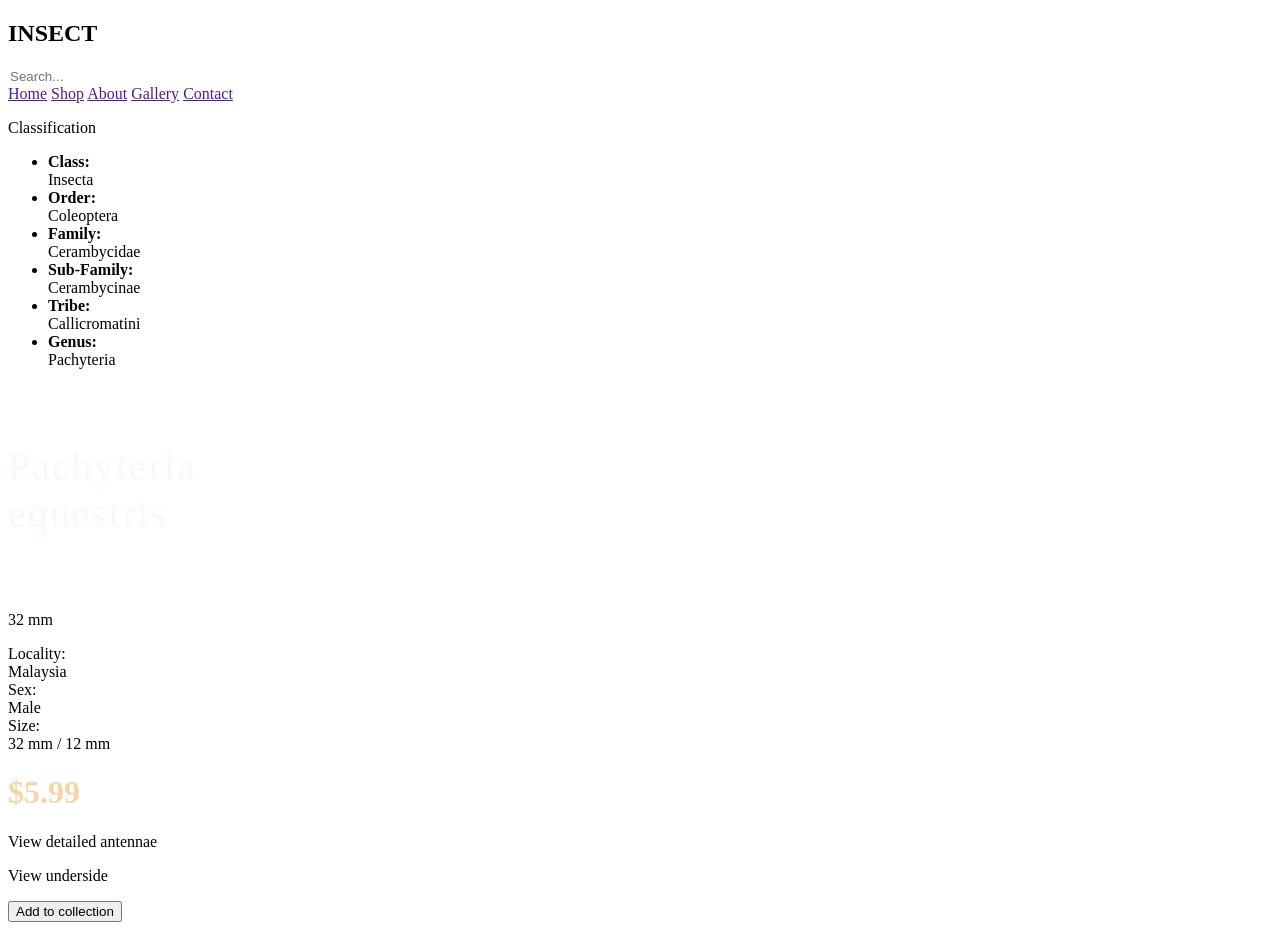
==== A-2.2/index.html @ c6d48043 "Rename index.html to index.html" ====
<!DOCTYPE html>
<html lang="en">

<head>
    <meta charset="UTF-8">
    <meta name="viewport" content="width=device-width, initial-scale=1.0">
    <title>Document</title>
    <link rel="stylesheet" href="style.css">
    <link href="https://cdn.jsdelivr.net/npm/remixicon@4.9.0/fonts/remixicon.css" rel="stylesheet" />
</head>

<body>
    <div class="bg">
        <nav>
            <div class="nleft">
                <h1>INSECT</h1>
                <div class="search">
                    <i class="ri-search-line"></i>
                    <input style="border: none; background: none;" type="text" placeholder="Search...">
                </div>
            </div>
            <div class="nright">
                <a href="">Home</a>
                <a href="">Shop</a>
                <a href="">About</a>
                <a href="">Gallery</a>
                <a href="">Contact</a>
            </div>
        </nav>
        <div class="container">
            <div class="cleft">
                <div class="classification">
                    <p>Classification
                    <p>
                </div>
                <div class="specification">
                    <ul class="details">
                        <li><strong>Class:</strong><br> Insecta</li>
                        <li><strong>Order:</strong><br> Coleoptera</li>
                        <li><strong>Family:</strong> <br>Cerambycidae</li>
                        <li><strong>Sub-Family:</strong> <br>Cerambycinae</li>
                        <li><strong>Tribe:</strong> <br>Callicromatini</li>
                        <li><strong>Genus:</strong> <br>Pachyteria</li>
                    </ul>
                </div>
            </div>
            <div class="ccenter"><img
                    src="https://media.discordapp.net/attachments/1484217795024650410/1502706717836967996/ChatGPT_Image_May_9_2026_12_31_44_PM.png?ex=6a00b030&is=69ff5eb0&hm=7e5d56e68dd65dbc65cb21bde12e5880d8711066db45d248c46de3c16cdeaacb&=&format=webp&quality=lossless&width=468&height=898"
                    alt="">
            </div>
            <div class="cright">
                <p style="font-size:40px; color: #FCF7F6; letter-spacing: 2px;">Pachyteria <br>equestris
                <p>
                <div class="box">
                    <div class="lbox"><img
                            src="https://cdn.discordapp.com/attachments/1484217795024650410/1502762422497312969/ChatGPT_Image_May_9_2026_09_17_05_AM.png?ex=6a00e411&is=69ff9291&hm=315b30cff9edc96627107260ff5a426096bb8cae9fa77dbd26efabad81acb27c"
                            alt=""><P>32 mm</P></div>
                    <div class="rbox">
                        <div class="rbc"><i class="ri-gps-line"></i> Locality:<br>Malaysia</div>
                        <div class="rbc"><i class="ri-men-line"></i> Sex: <br> Male</div>
                        <div class="rbc"><i class="ri-ruler-line"></i> Size: <br> 32 mm / 12 mm</div>
                    </div>
                </div>
                <div class="box2">
                    <h1 style="color: #F5D4A8;">$5.99</h1>
                    <p><i class="ri-toggle-line"></i> View detailed antennae</p>
                    <p><i class="ri-toggle-line"></i> View underside</p>
                    <button>Add to collection</button>
                </div>
            </div>
        </div>
    </div>
</body>

</html>
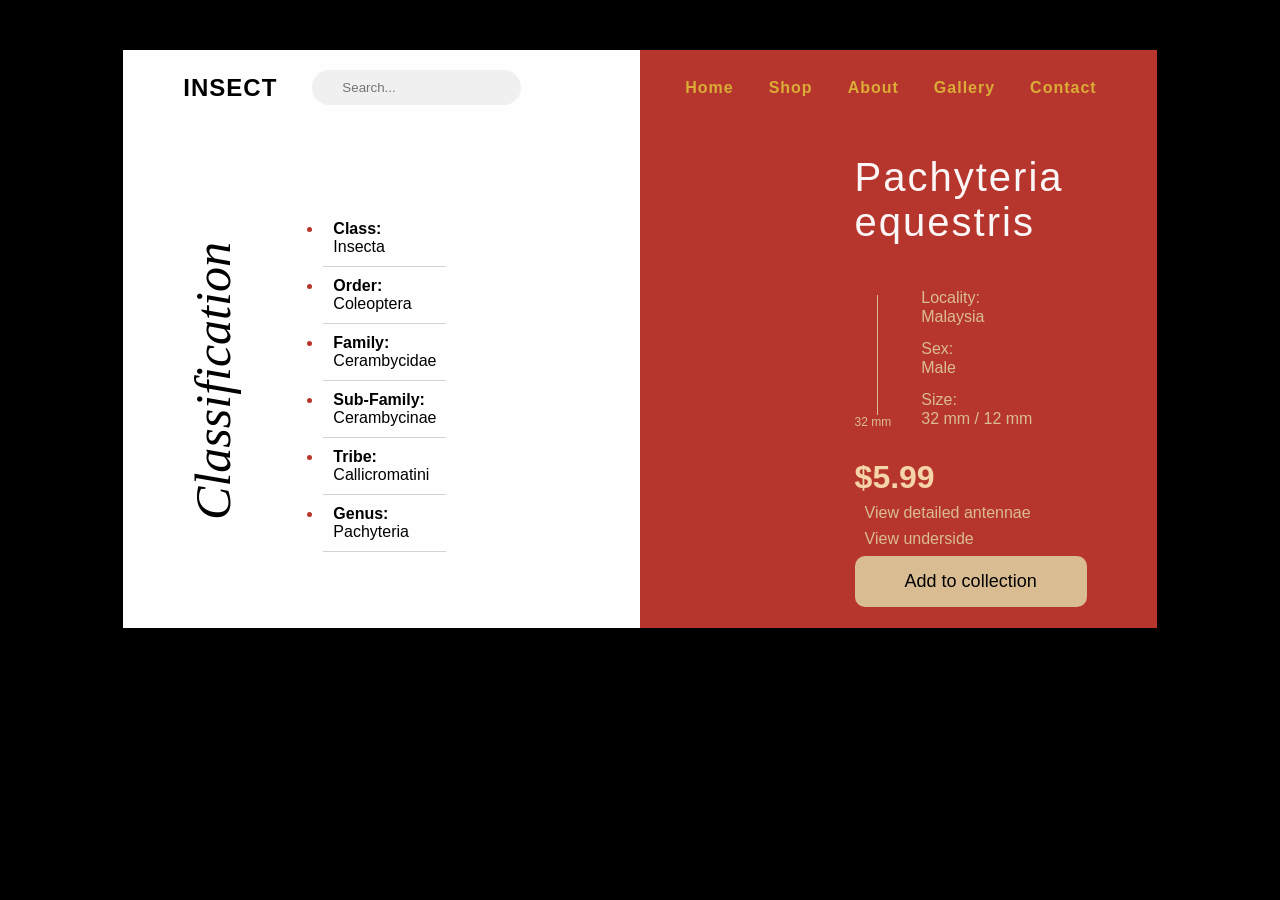
==== commit 94fbe6a0: "Modify index.html for improved layout and favicon Updated the HTML structure and added a favicon." ====
--- a/A-2.2/index.html
+++ b/A-2.2/index.html
@@ -4,8 +4,9 @@
 <head>
     <meta charset="UTF-8">
     <meta name="viewport" content="width=device-width, initial-scale=1.0">
-    <title>Document</title>
+    <title>INSECT</title>
     <link rel="stylesheet" href="style.css">
+    <link rel="shortcut icon" href="assets/bug2.png" type="image/x-icon">
     <link href="https://cdn.jsdelivr.net/npm/remixicon@4.9.0/fonts/remixicon.css" rel="stylesheet" />
 </head>
 
@@ -44,17 +45,15 @@
                     </ul>
                 </div>
             </div>
-            <div class="ccenter"><img
-                    src="https://media.discordapp.net/attachments/1484217795024650410/1502706717836967996/ChatGPT_Image_May_9_2026_12_31_44_PM.png?ex=6a00b030&is=69ff5eb0&hm=7e5d56e68dd65dbc65cb21bde12e5880d8711066db45d248c46de3c16cdeaacb&=&format=webp&quality=lossless&width=468&height=898"
-                    alt="">
+            <div class="ccenter"><img src="assets/bug.png" alt="">
             </div>
             <div class="cright">
                 <p style="font-size:40px; color: #FCF7F6; letter-spacing: 2px;">Pachyteria <br>equestris
                 <p>
                 <div class="box">
-                    <div class="lbox"><img
-                            src="https://cdn.discordapp.com/attachments/1484217795024650410/1502762422497312969/ChatGPT_Image_May_9_2026_09_17_05_AM.png?ex=6a00e411&is=69ff9291&hm=315b30cff9edc96627107260ff5a426096bb8cae9fa77dbd26efabad81acb27c"
-                            alt=""><P>32 mm</P></div>
+                    <div class="lbox"><img src="assets/bug2.png" alt="">
+                        <P>32 mm</P>
+                    </div>
                     <div class="rbox">
                         <div class="rbc"><i class="ri-gps-line"></i> Locality:<br>Malaysia</div>
                         <div class="rbc"><i class="ri-men-line"></i> Sex: <br> Male</div>
--- a/A-2.2/style.css
+++ b/A-2.2/style.css
@@ -0,0 +1,180 @@
+* {
+    margin: 0;
+    padding: 0;
+    box-sizing: border-box;
+}
+
+html,
+body {
+    height: 100%;
+    width: 100%;
+    background-color: black;
+    font-family: 'Lucida Sans', 'Lucida Sans Regular', 'Lucida Grande', 'Lucida Sans Unicode', Geneva, Verdana, sans-serif;
+    padding: 2% 5%;
+}
+
+/* background */
+.bg {
+    padding: 2%;
+    background: linear-gradient(to right, #FEFEFE 50%, #B6362D 50%);
+    border: 1px solid black;
+}
+
+/* nav */
+nav {
+    display: flex;
+    align-items: center;
+    justify-content: space-between;
+    letter-spacing: 1px;
+
+}
+
+.nleft,
+.nright {
+    padding: 0px 40px;
+    display: flex;
+    align-items: center;
+    gap: 35px;
+}
+
+.nleft .search {
+    display: flex;
+    gap: 20px;
+    background-color: #F0F0F0;
+    padding: 10px;
+    border-radius: 30px;
+}
+
+.nright a {
+    font-weight: 900;
+    color: rgb(219, 172, 54);
+    text-decoration: none;
+
+}
+
+/* container */
+
+.container {
+    margin-top: 50px;
+    display: flex;
+    align-items: center;
+    justify-content: space-between;
+    position: relative;
+}
+
+.cleft {
+    display: flex;
+    align-items: center;
+}
+
+.classification {
+    position: absolute;
+    left: -7%;
+    transform: rotate(270deg);
+    font-family: 'Times New Roman', Times, serif;
+    font-style: italic;
+    font-size: 50px;
+    font-weight: 100;
+}
+
+
+.specification {
+    margin-left: 180px;
+    display: flex;
+    flex-direction: column;
+    gap: 25px;
+}
+
+.details li::marker {
+    color: #B6362D
+}
+
+.details li {
+    padding: 10px;
+    border-bottom: 1px solid rgb(215, 209, 209);
+}
+
+.ri-circle-fill {
+    margin-right: 10px;
+}
+
+/* ccenter */
+.ccenter img {
+    width: 280px;
+    height: auto;
+}
+
+/* cright */
+.cright {
+    margin-right: 50px;
+    display: flex;
+    flex-direction: column;
+    gap: 20px;
+}
+
+
+.box {
+    display: flex;
+    gap: 10px;
+}
+
+.lbox {
+    padding: 10px 10px 10px 0px;
+    display: flex;
+    flex-direction: column;
+    align-items: center;
+    color: #DABC92;
+    font-size: 12px;
+}
+
+
+.lbox img {
+    border-right: 1px solid #DABC92;
+    padding-right: 10px;
+    height: 120px;
+    width: auto;
+}
+
+.rbox {
+    margin-left: 10px;
+    padding-right: 20px;
+    display: flex;
+    flex-direction: column;
+    gap: 10px;
+    color: #DABC92;
+}
+
+.ri-toggle-line {
+    font-size: 30px;
+    color: whitesmoke;
+
+}
+
+.box2 {
+    display: flex;
+    flex-direction: column;
+    gap: 8px;
+}
+
+.box2 p {
+    display: flex;
+    align-items: center;
+    gap: 10px;
+    font-size: 16px;
+    color: #DABC92;
+}
+
+button {
+    width: fit-content;
+    border: none;
+    border-radius: 10px;
+    padding: 15px 50px;
+    background-color: #DABC92;
+    font-size: 18px;
+}
+
+.ri-gps-line,
+.ri-men-line,
+.ri-ruler-line {
+    font-size: 20px;
+}
